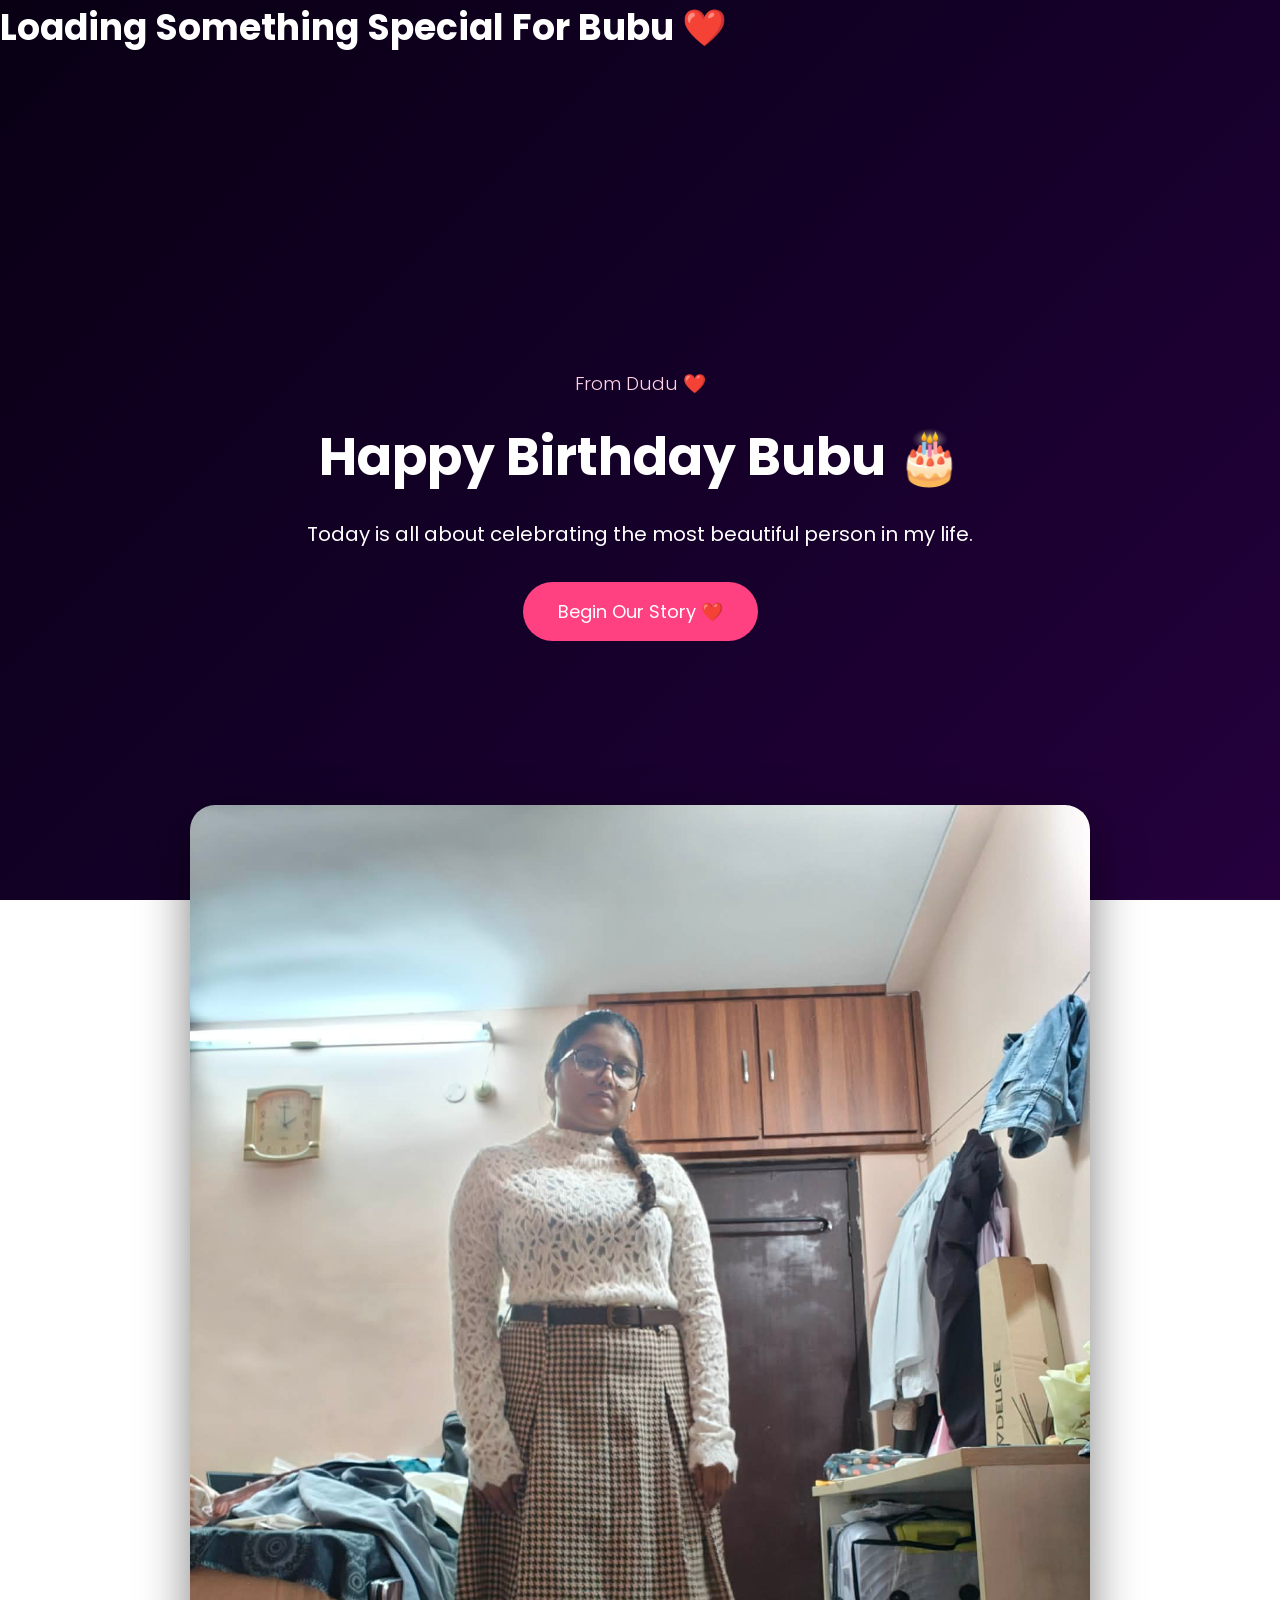
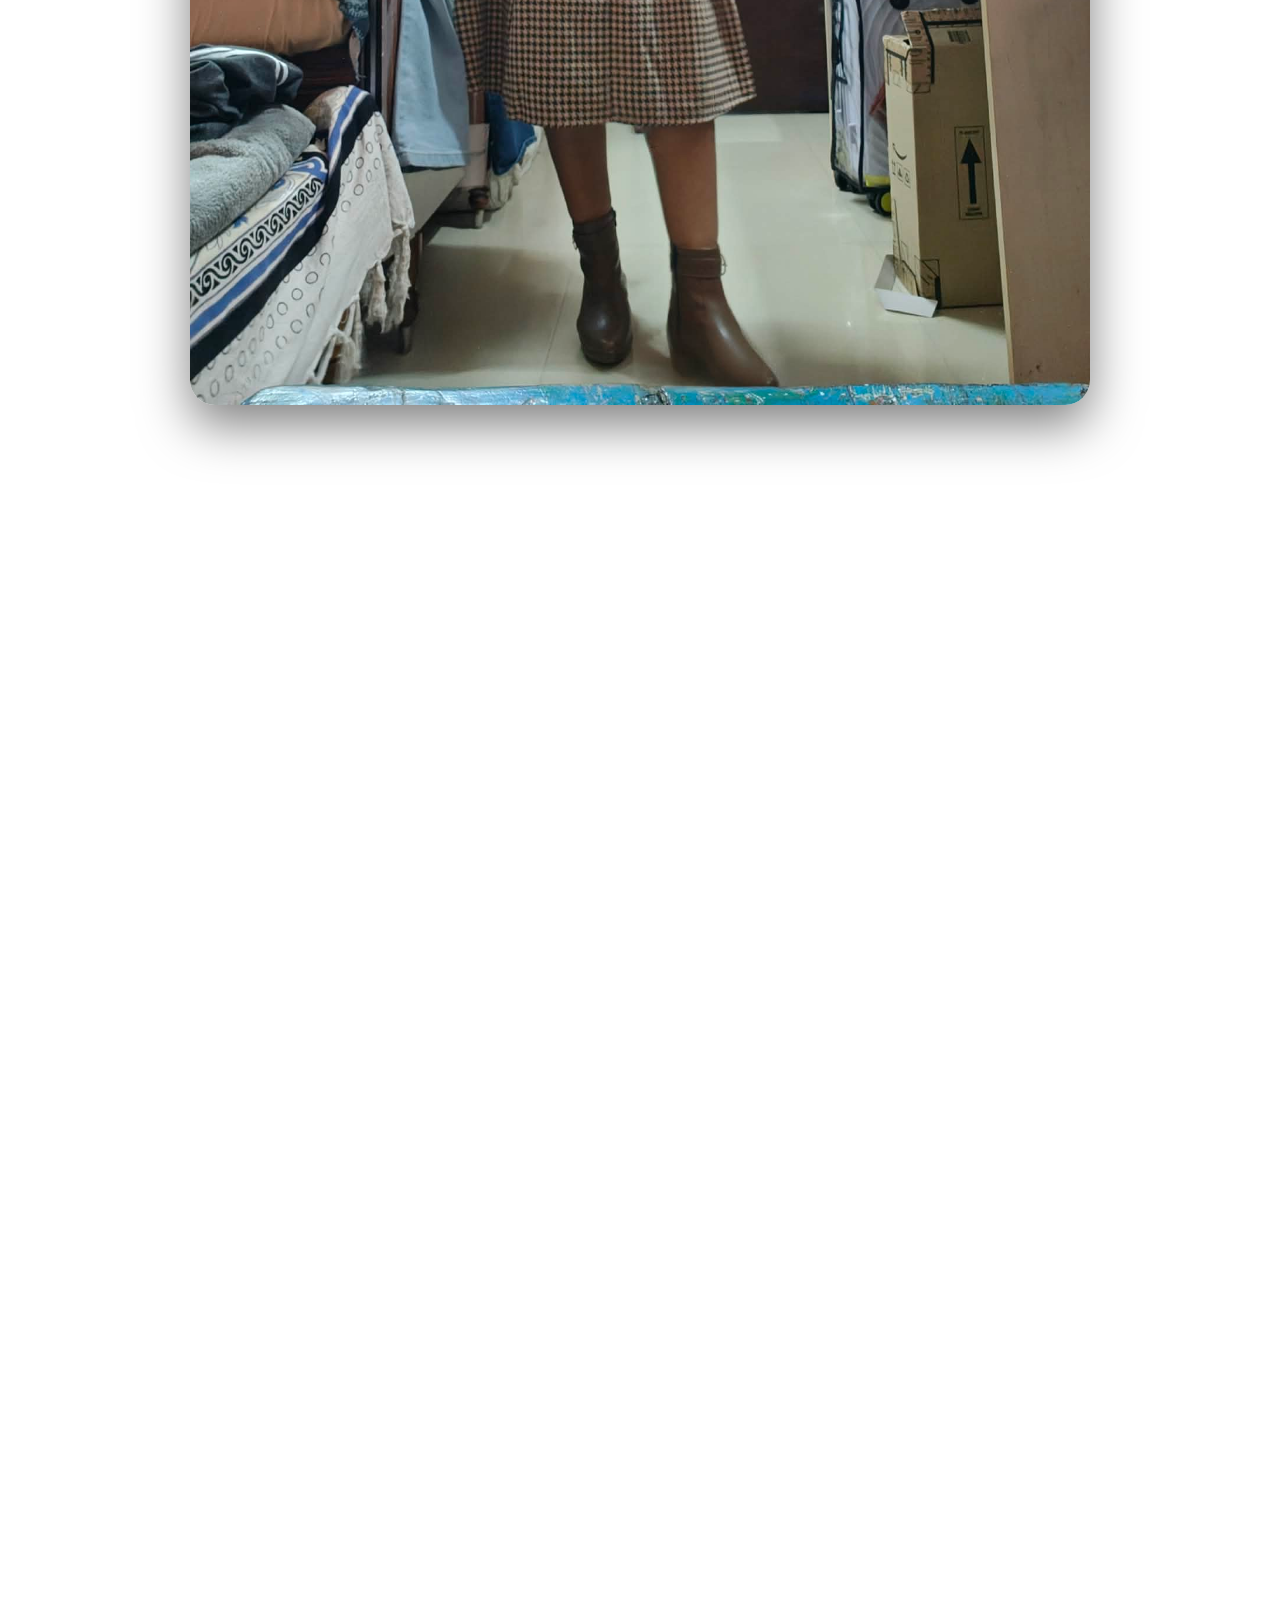
==== index.html @ e37223ca "Update index.html" ====
<!DOCTYPE html>
<html lang="en">
<head>
<meta charset="UTF-8">
<meta name="viewport" content="width=device-width, initial-scale=1.0">
<title>Happy Birthday Bubu ❤️</title>

<link rel="stylesheet" href="style.css">

<link href="https://fonts.googleapis.com/css2?family=Poppins:wght@300;400;600;700&display=swap" rel="stylesheet">
</head>

<body>

<div id="loader">
<h2>Loading Something Special For Bubu ❤️</h2>
</div>

<section class="hero">

<div class="hero-content">

<h3>From Dudu ❤️</h3>

<h1>Happy Birthday Bubu 🎂</h1>

  <h2 id="countdown"></h2>

<p>
Today is all about celebrating the most beautiful person in my life.
</p>

<button id="startBtn">
Begin Our Story ❤️
</button>

</div>

</section>

  <section class="slideshow">
    <img id="slide" src="1.jpg.jpeg" alt="Memory">
  </section>

<section class="intro reveal">

<div class="glass">

<h2>To My Dearest Bubu ❤️</h2>

<p id="loveLetter"></p>

</div>

</section>

<section class="gallery reveal">

<h2>Every Picture Tells a Story ❤️</h2>

<p>
Every smile, every moment and every memory with you is priceless.
</p>

<div class="gallery-grid">

<img src="1.jpg.jpeg" alt="Photo 1">
<img src="2.jpg.jpeg" alt="Photo 2">
<img src="3.jpg.jpeg" alt="Photo 3">
<img src="4.jpg.jpeg" alt="Photo 4">
<img src="5.jpg.jpeg" alt="Photo 5">
<img src="6.jpg.png" alt="Photo 6">
<img src="7.jpg.jpeg" alt="Photo 7">

</div>

</section>

<section class="video-section reveal">

<h2>Our Special Video 🎥</h2>

<video controls>

<source src="" type="video/mp4">

</video>

</section>

<section class="reveal">

<div class="glass">

<h2>Forever ❤️</h2>

<p>
No matter what happens,
I promise to stand beside you,
make you smile,
and create countless beautiful memories together.

Happy Birthday, Bubu.

Love,
Dudu ❤️
</p>

</div>

</section>


  <div id="lightbox" onclick="closeImage()">
    <img id="lightbox-img">
  </div>

  <audio id="bgMusic" loop>
  <source src="music.mp3" type="audio/mpeg">
  </audio>

  
<script src="script.js"></script>


</body>
</html>
---- style.css ----
*{
margin:0;
padding:0;
box-sizing:border-box;
font-family:'Poppins',sans-serif;
}

body{
    margin:0;
    padding:0;
    font-family:'Poppins',sans-serif;
    color:white;
    background:linear-gradient(135deg,#090014,#140028,#25003d);
    background-attachment:fixed;
    overflow-x:hidden;
}

.hero{
height:100vh;
display:flex;
justify-content:center;
align-items:center;
text-align:center;
padding:20px;
}

.hero-content{
max-width:700px;
width:90%;
}

.hero h1{
font-size:52px;
color:white;
margin:20px 0;
}

.hero h3{
font-weight:300;
color:#ffd3e5;
}

.hero p{
font-size:20px;
margin-bottom:30px;
}

button{
background:#ff4081;
border:none;
padding:16px 35px;
border-radius:50px;
color:white;
font-size:18px;
cursor:pointer;
transition:.4s;
}

button:hover{
transform:scale(1.08);
box-shadow:0 0 25px #ff4081;
}

section{
padding:100px 20px;
text-align:center;
}

.glass{
background:rgba(255,255,255,.08);
backdrop-filter:blur(12px);
border-radius:25px;
padding:35px;
max-width:900px;
margin:auto;
}

.gallery-grid{
display:grid;
grid-template-columns:repeat(auto-fit,minmax(280px,1fr));
gap:25px;
padding:40px;
max-width:1200px;
margin:auto;
}

.gallery-grid img{
width:100%;
height:420px;
object-fit:cover;
border-radius:25px;
box-shadow:0 15px 35px rgba(0,0,0,.35);
transition:.5s;
cursor:pointer;
}

.gallery-grid img:hover{
transform:scale(1.05) rotate(1deg);
box-shadow:0 20px 50px rgba(255,64,129,.6);
}

    .reveal{
    opacity:0;
    transform:translateY(50px);
    transition:1s;
}
.reveal.active{
    opacity:1;
    transform:translateY(0);
}

h1{
    font-size:60px;
}

h2{
    font-size:36px;
}

p{
    line-height:1.8;
}

    .heart{
    position:fixed;
    z-index:9999;
    pointer-events:none;
    animation:floatUp 8s linear forwards;
    }

@keyframes floatUp{
    0%{
        transform:translateY(100vh) scale(0.5);
        opacity:0;
    }
    10%{
        opacity:1;
    }
    100%{
        transform:translateY(-120vh) scale(1.4);
        opacity:0;
    }
}

#lightbox{
display:none;
position:fixed;
top:0;
left:0;
width:100%;
height:100%;
background:rgba(0,0,0,.95);
justify-content:center;
align-items:center;
z-index:99999;
}

.slideshow{
    display:flex;
    justify-content:center;
    align-items:center;
    height:100vh;
}

#slide{
    width:90%;
    max-width:900px;
    border-radius:25px;
    box-shadow:0 20px 50px rgba(0,0,0,.5);
    animation:zoom 5s linear infinite;
}

@keyframes zoom{
    from{transform:scale(1);}
    to{transform:scale(1.1);}
}

#lightbox img{
max-width:90%;
max-height:90%;
border-radius:20px;
box-shadow:0 0 40px #ff4d88;
cursor:pointer;
}

.fade{
    opacity:0;
    transition:opacity 1s ease-in-out;
}
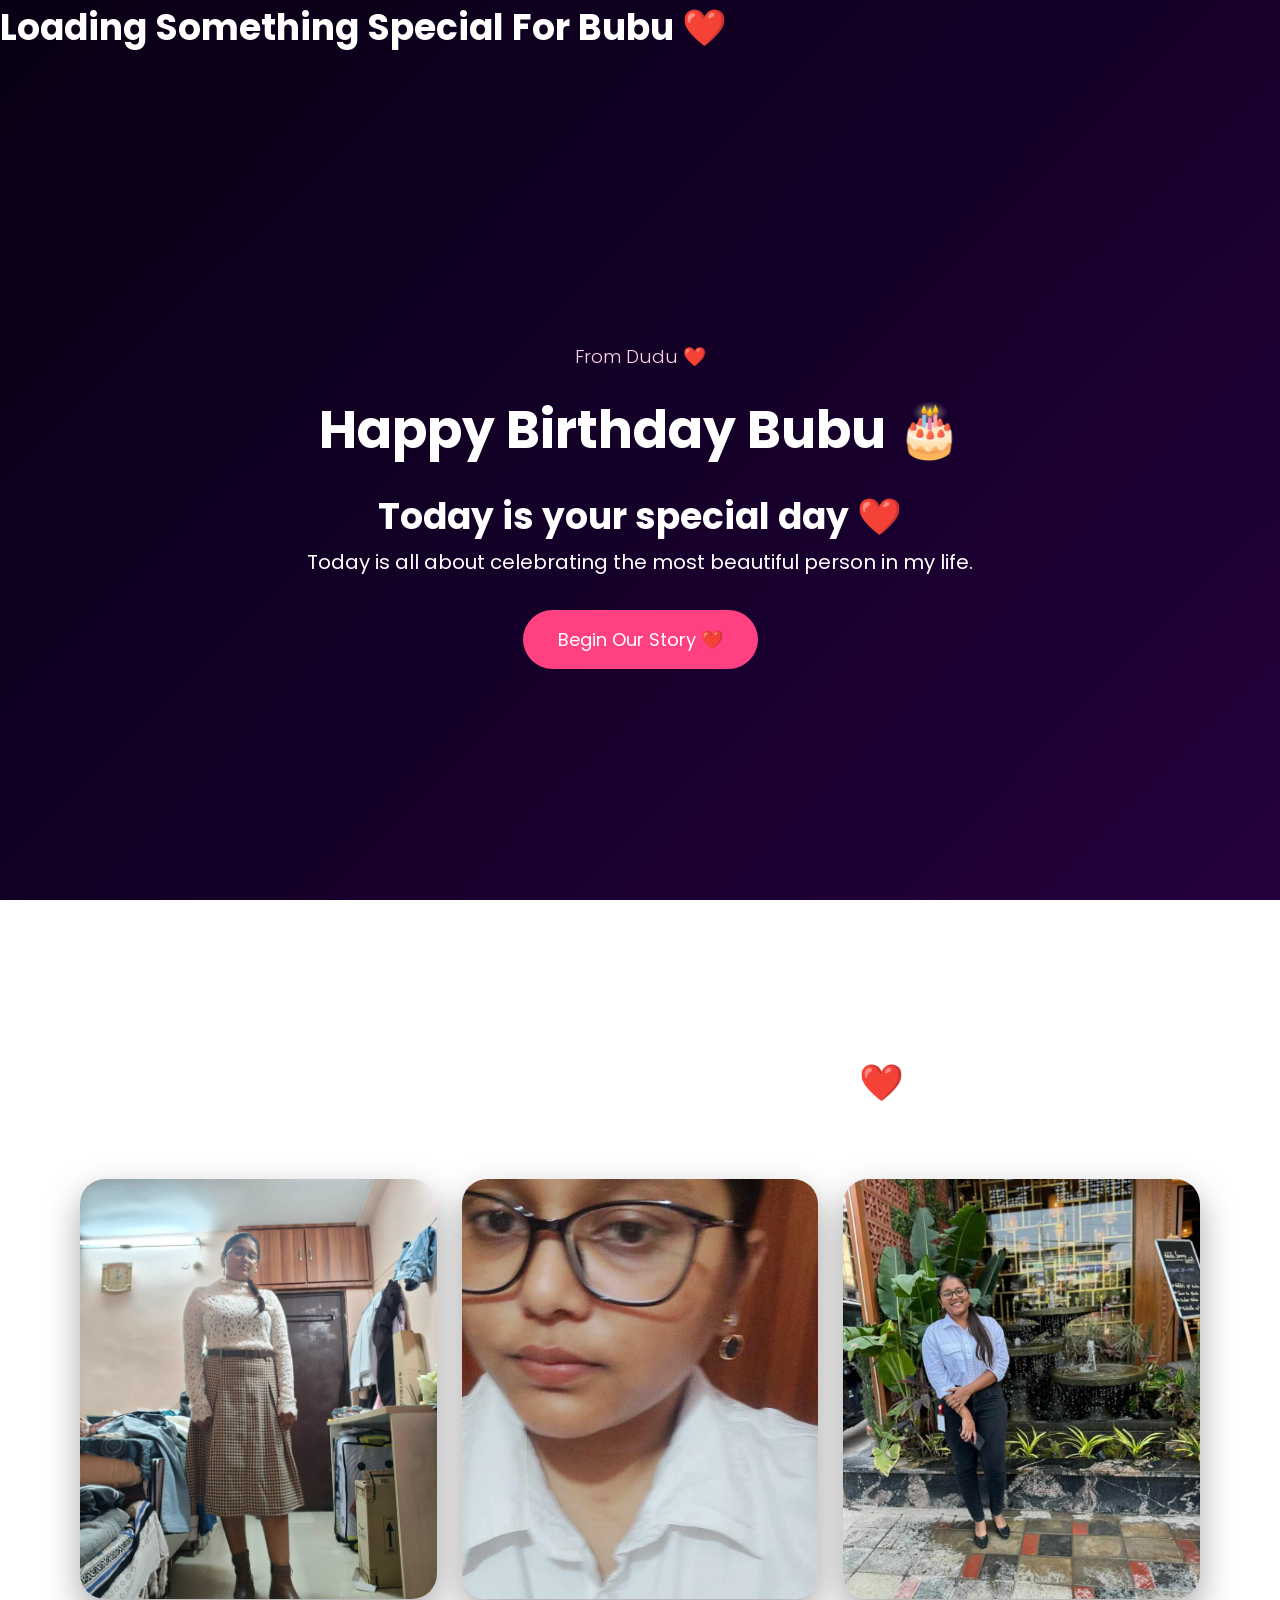
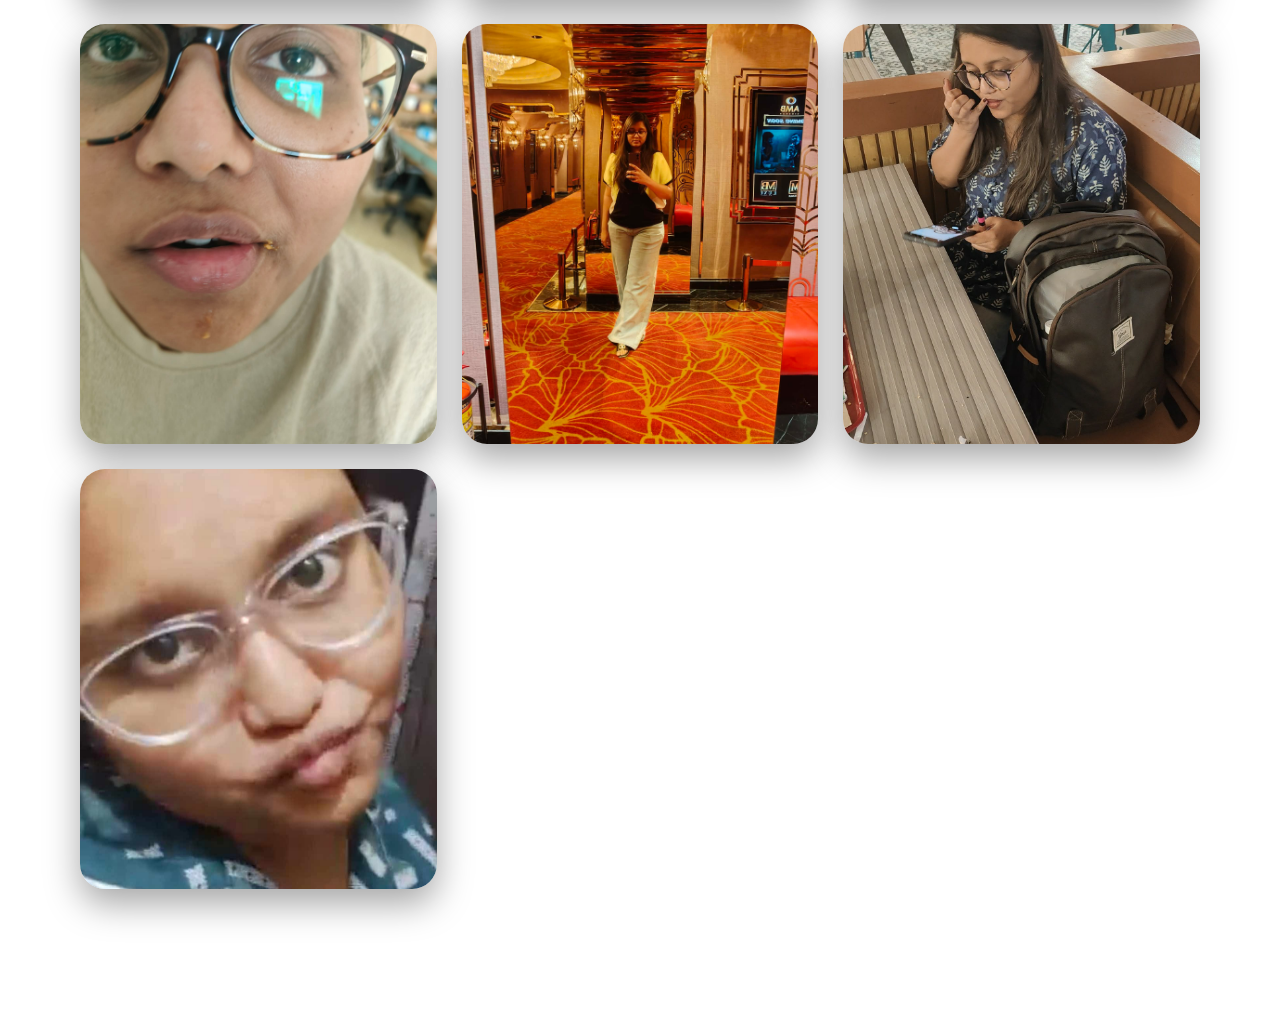
==== commit 8154d7ab: "Update index.html" ====
--- a/index.html
+++ b/index.html
@@ -42,7 +42,7 @@
     <img id="slide" src="1.jpg.jpeg" alt="Memory">
   </section>
 
-<section class="intro reveal">
+<section class="intro">
 
 <div class="glass">
 
@@ -54,7 +54,7 @@
 
 </section>
 
-<section class="gallery reveal">
+<section class="gallery">
 
 <h2>Every Picture Tells a Story ❤️</h2>
 
@@ -76,7 +76,7 @@
 
 </section>
 
-<section class="video-section reveal">
+<section class="video-section">
 
 <h2>Our Special Video 🎥</h2>
 
@@ -88,7 +88,7 @@
 
 </section>
 
-<section class="reveal">
+<section id="ending">
 
 <div class="glass">
 
--- a/style.css
+++ b/style.css
@@ -187,3 +187,11 @@
     opacity:0;
     transition:opacity 1s ease-in-out;
 }
+
+
+.intro,
+.slideshow,
+.video-section,
+#ending{
+    display:none;
+}
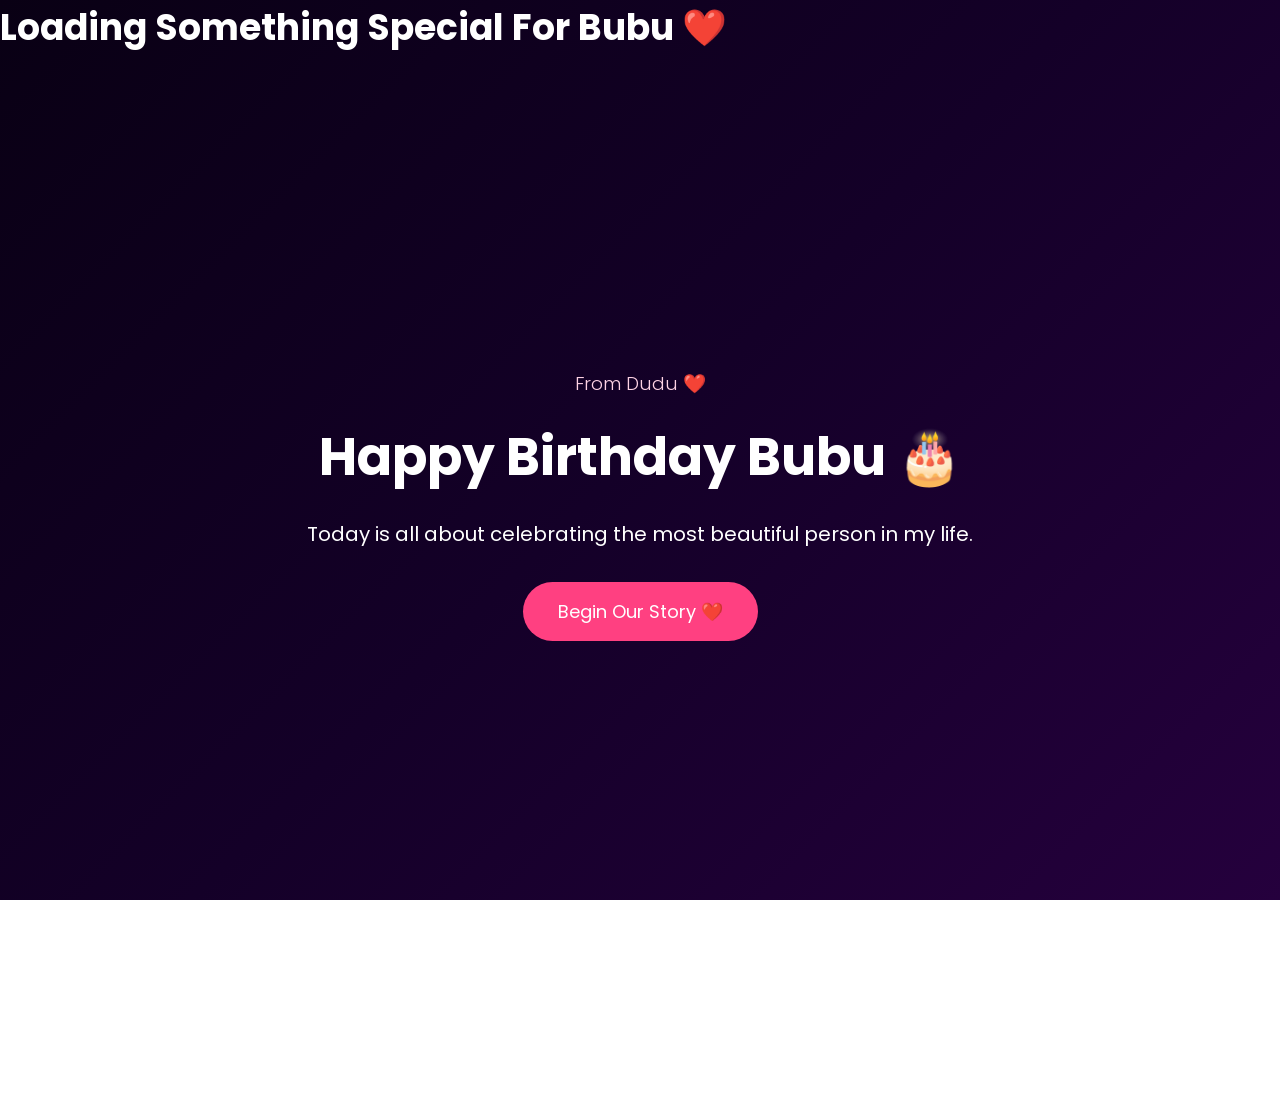
==== commit 4bd5d9a2: "Update index.html" ====
--- a/index.html
+++ b/index.html
@@ -119,7 +119,7 @@
   <source src="music.mp3" type="audio/mpeg">
   </audio>
 
-  
+  <canvas id="fireworks"></canvas>
 <script src="script.js"></script>
 
 
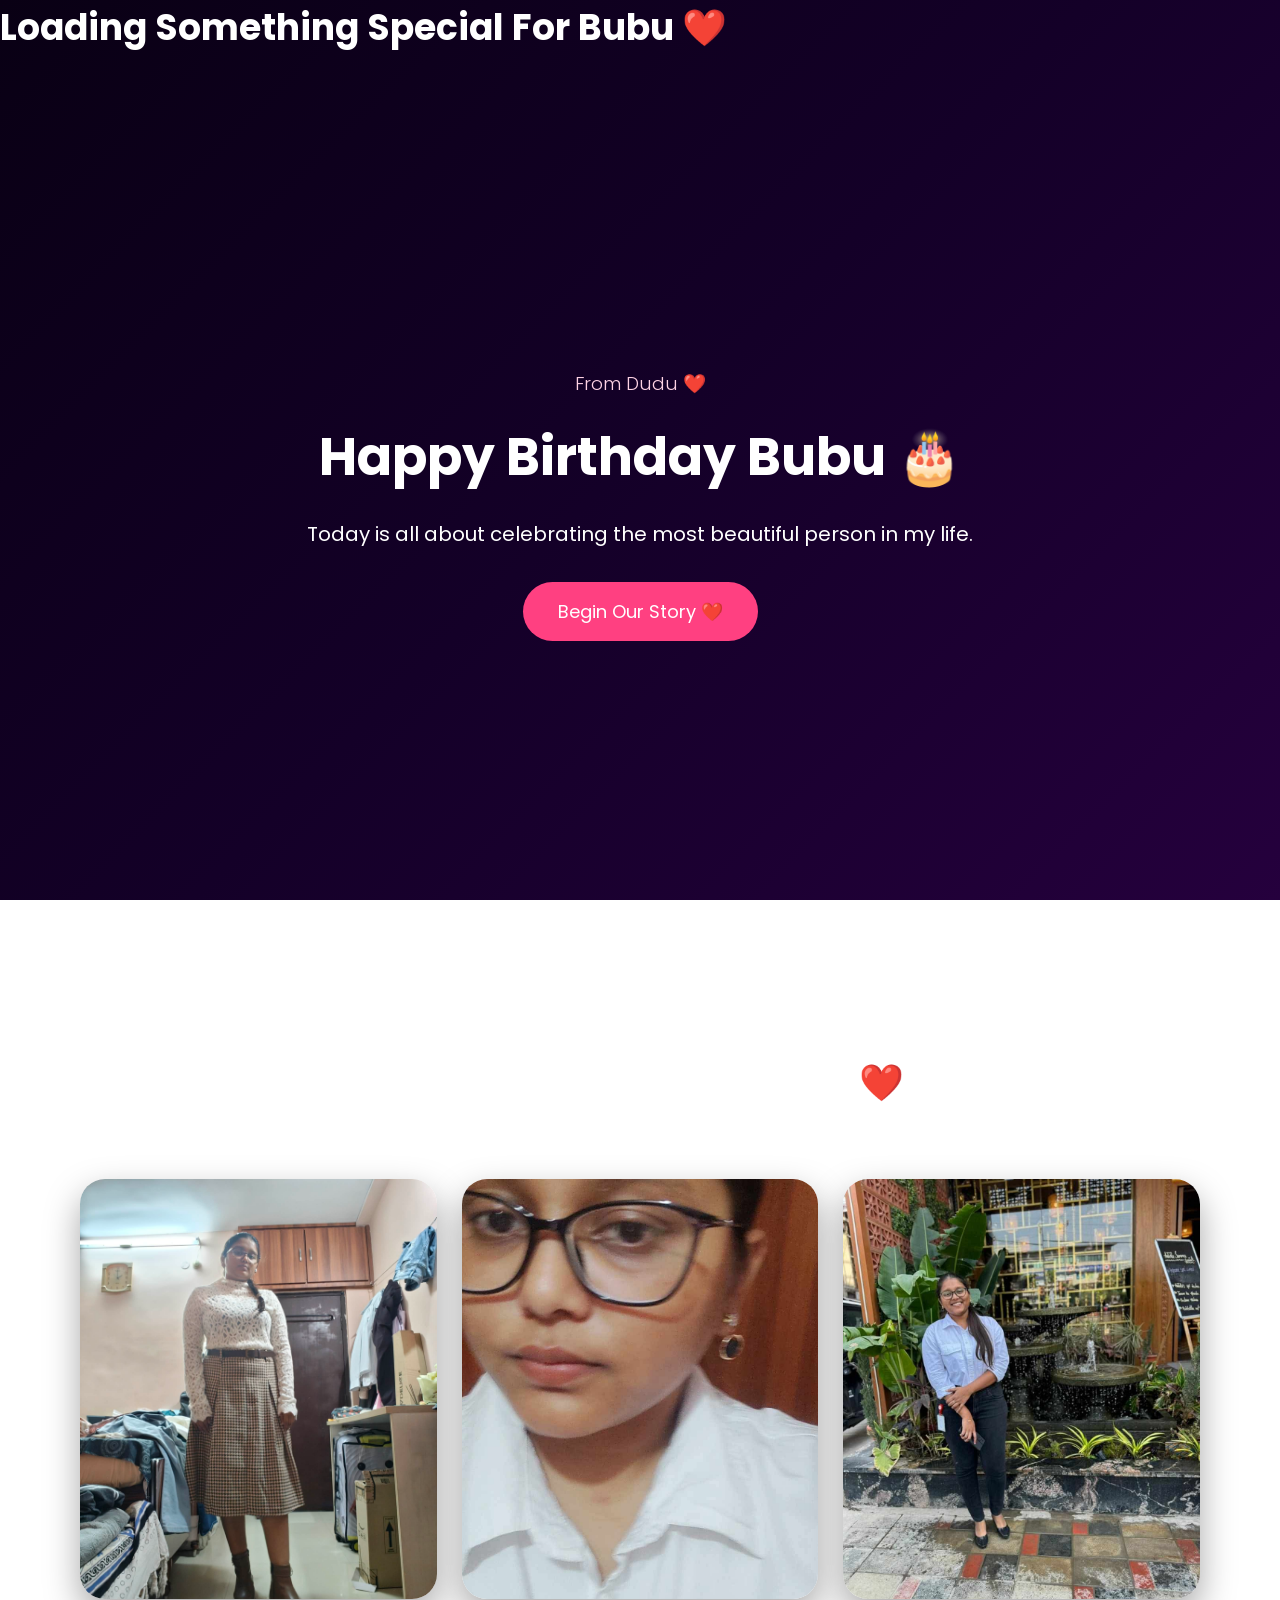
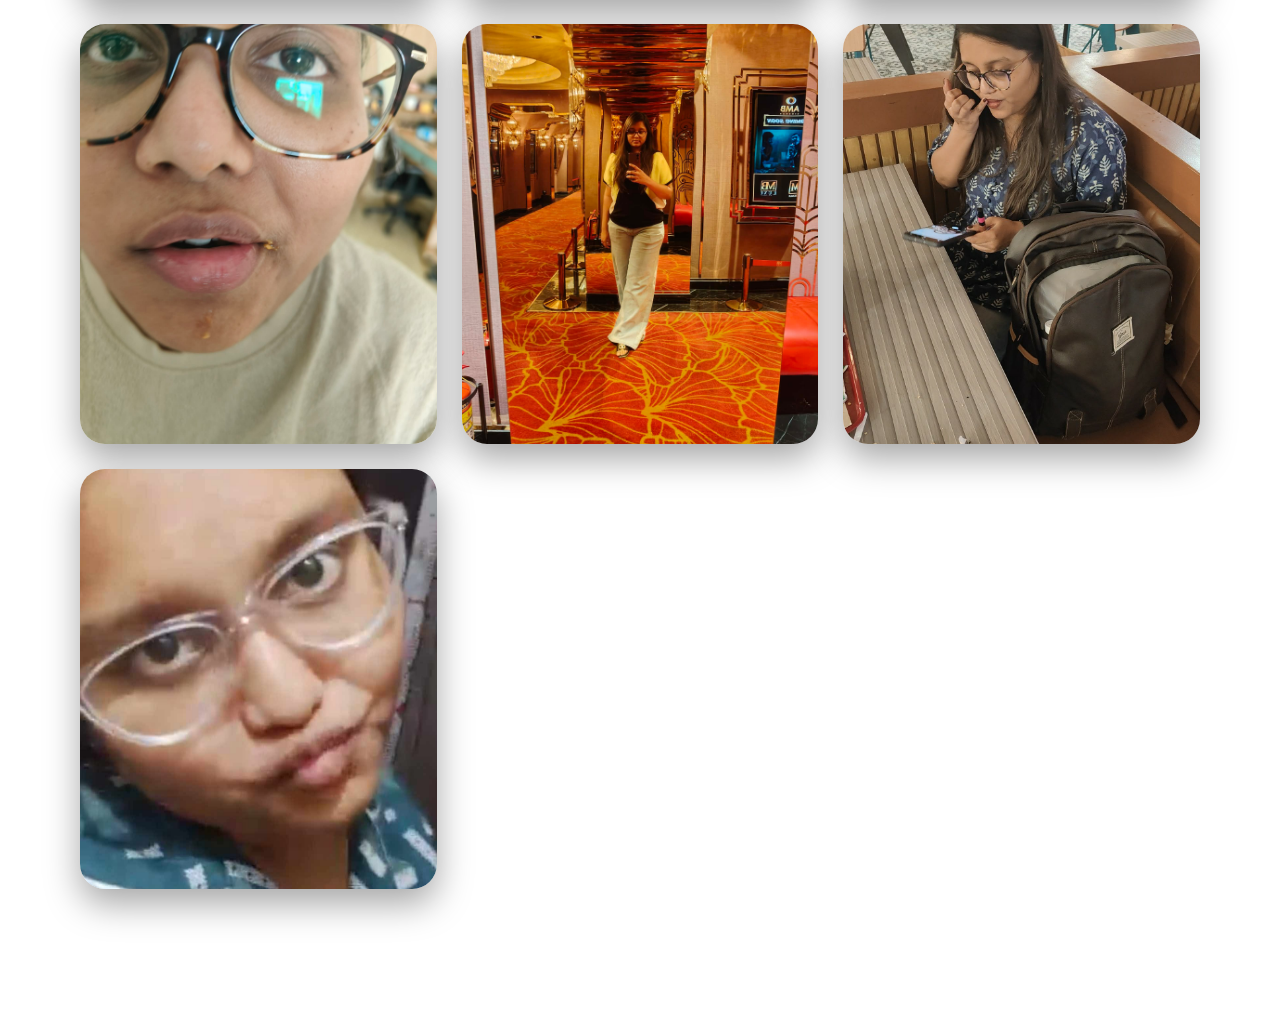
==== commit 8f9703ff: "Update index.html" ====
--- a/index.html
+++ b/index.html
@@ -78,16 +78,28 @@
 
 <section class="video-section">
 
-<h2>Our Special Video 🎥</h2>
+    <div class="glass">
 
-<video controls>
+        <h2>🎥 My Favourite View ❤️</h2>
 
-<source src="" type="video/mp4">
+        <video controls playsinline preload="metadata">
+            <source src="video.mp4" type="video/mp4">
+        </video>
 
-</video>
+        <p class="video-caption">
+            Ooty had beautiful trees... 🌲❤️<br><br>
+
+            But somehow, I only noticed one beautiful view. 😍<br><br>
+
+            Every step you take steals my heart all over again...<br><br>
+
+            <b>Sorry Ooty... you never stood a chance. 😉❤️</b>
+        </p>
+
+    </div>
 
 </section>
-
+  
 <section id="ending">
 
 <div class="glass">
--- a/style.css
+++ b/style.css
@@ -195,3 +195,14 @@
 #ending{
     display:none;
 }
+
+#fireworks{
+    position: fixed;
+    top: 0;
+    left: 0;
+    width: 100vw;
+    height: 100vh;
+    background: transparent;
+    pointer-events: none;
+    z-index: 9999;
+}
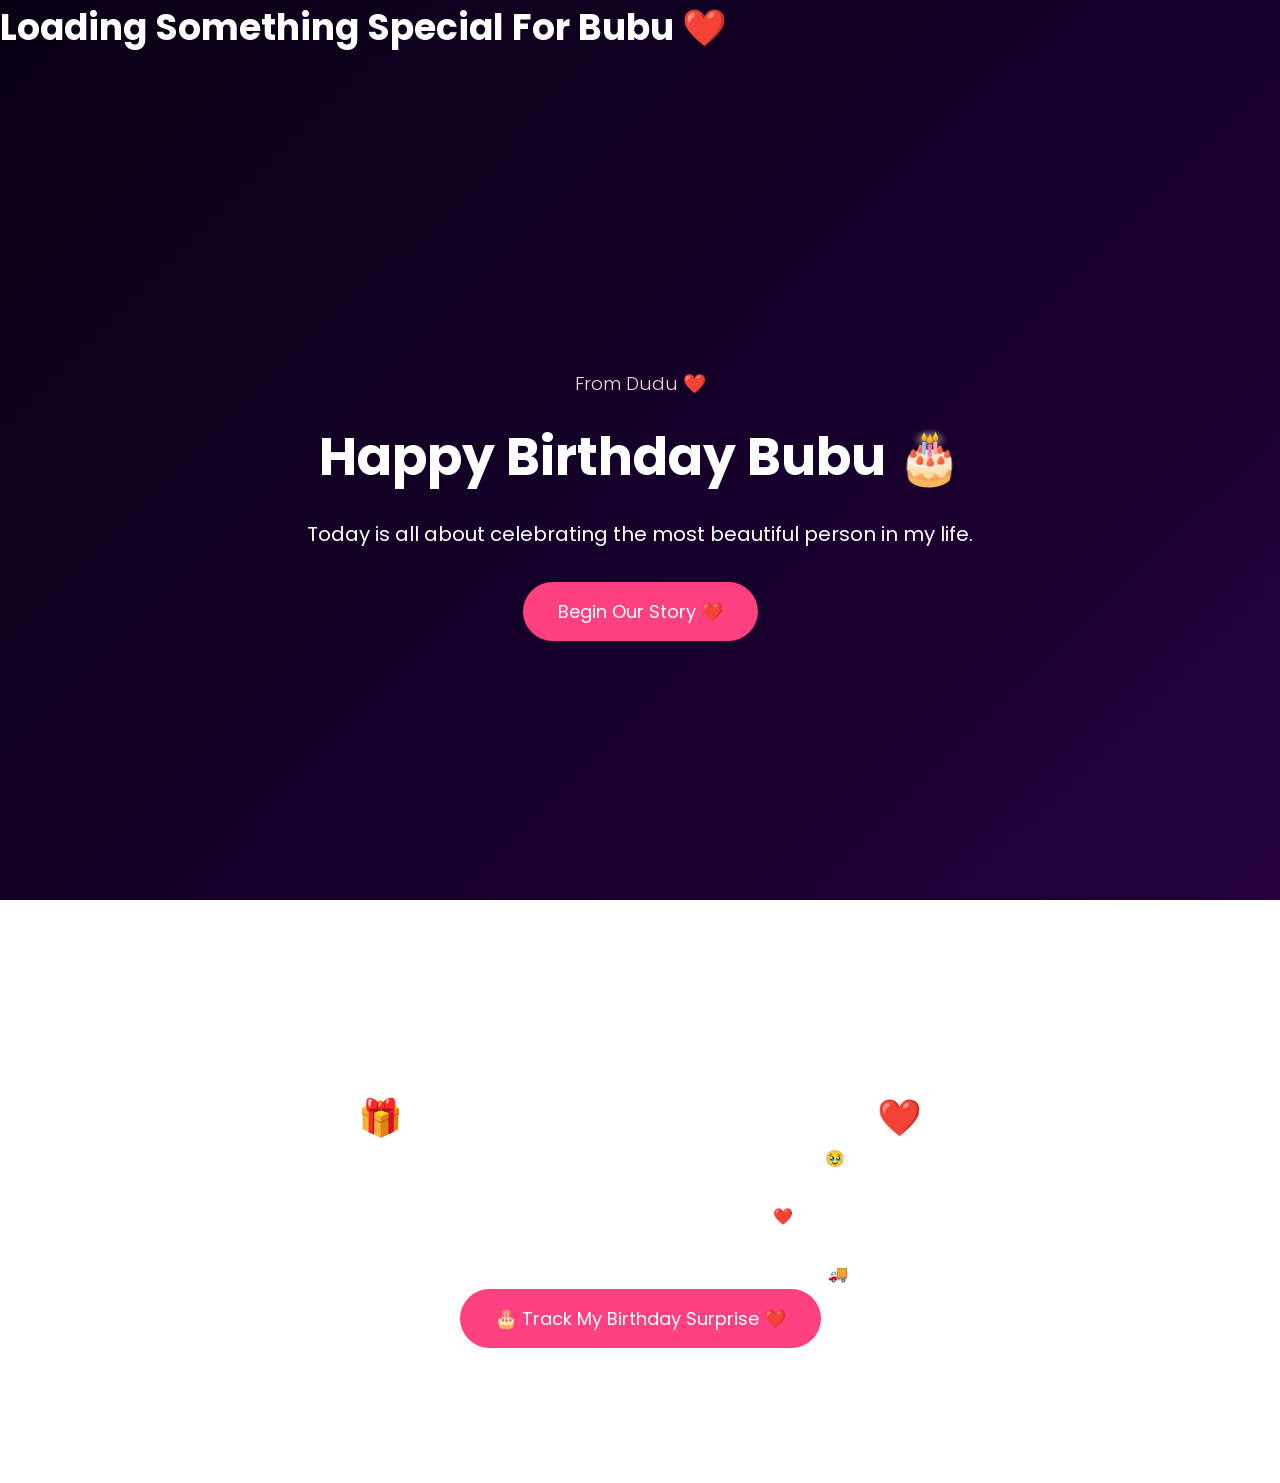
==== commit 9e6690be: "Update index.html" ====
--- a/index.html
+++ b/index.html
@@ -99,6 +99,30 @@
     </div>
 
 </section>
+
+
+  <section class="surprise-section">
+
+    <div class="glass">
+
+        <h2>🎁 Wait... One Last Surprise! ❤️</h2>
+
+        <p>
+            I couldn't fit your birthday gift inside this website... 🥹<br><br>
+
+            So I sent it to your doorstep instead. ❤️<br><br>
+
+            Tap below to see where your surprise is right now. 🚚
+        </p>
+
+        <button class="surprise-btn"
+        onclick="window.open('https://zoma.to/t/vnAXObkl','_blank')">
+            🎂 Track My Birthday Surprise ❤️
+        </button>
+
+    </div>
+
+  </section>
   
 <section id="ending">
 
--- a/style.css
+++ b/style.css
@@ -206,3 +206,17 @@
     pointer-events: none;
     z-index: 9999;
 }
+
+.video-section video{
+    width:100%;
+    max-width:380px;
+    border-radius:20px;
+    margin:20px 0;
+}
+
+.video-caption{
+    font-size:18px;
+    line-height:1.8;
+    color:#fff;
+    text-align:center;
+}
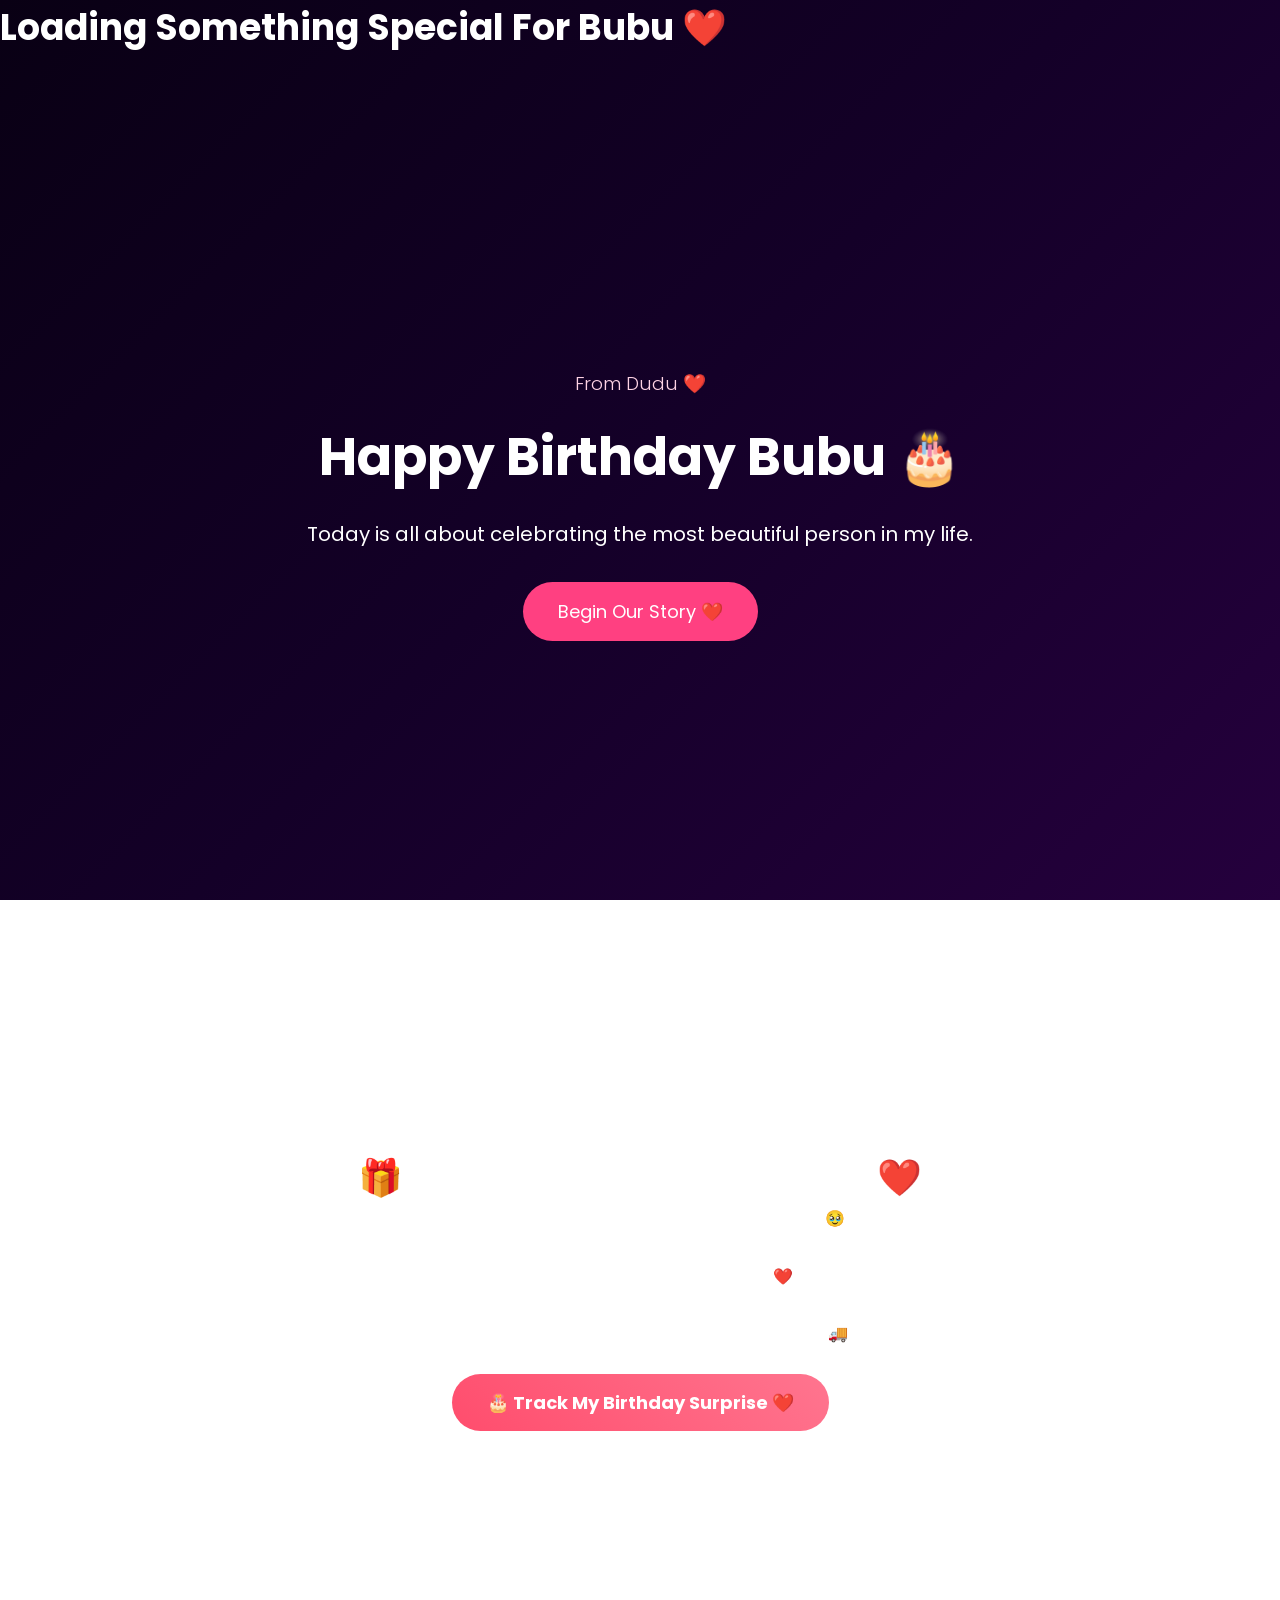
==== commit 5961b575: "Update index.html" ====
--- a/index.html
+++ b/index.html
@@ -116,7 +116,7 @@
         </p>
 
         <button class="surprise-btn"
-        onclick="window.open('https://zoma.to/t/vnAXObkl','_blank')">
+          onclick="window.open('https://b8.to/blnkit/bln/yruov5ps','_blank')">
             🎂 Track My Birthday Surprise ❤️
         </button>
 
--- a/style.css
+++ b/style.css
@@ -220,3 +220,27 @@
     color:#fff;
     text-align:center;
 }
+
+
+.surprise-section{
+    text-align:center;
+    margin:60px 20px;
+}
+
+.surprise-btn{
+    margin-top:25px;
+    padding:15px 35px;
+    border:none;
+    border-radius:40px;
+    background:linear-gradient(45deg,#ff4d6d,#ff758f);
+    color:white;
+    font-size:18px;
+    font-weight:bold;
+    cursor:pointer;
+    transition:.3s;
+}
+
+.surprise-btn:hover{
+    transform:scale(1.08);
+    box-shadow:0 0 20px rgba(255,105,180,.6);
+}
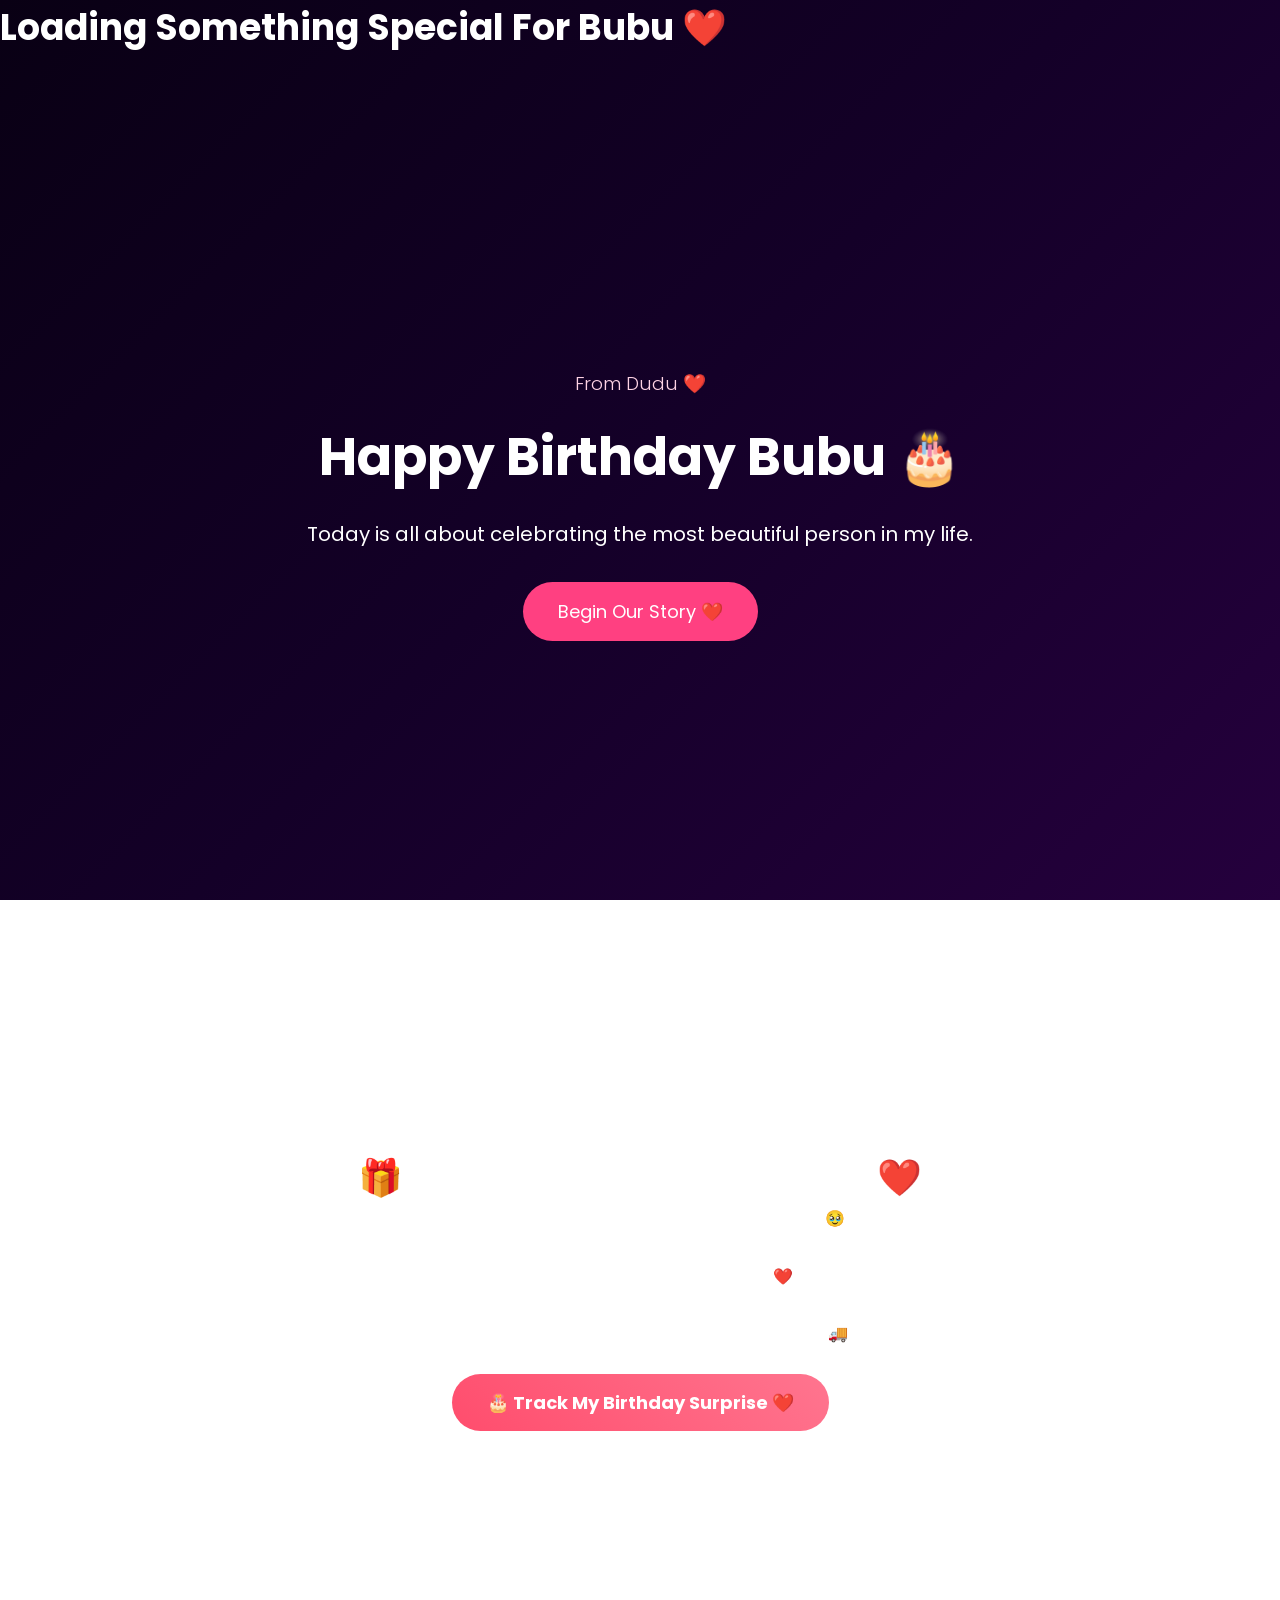
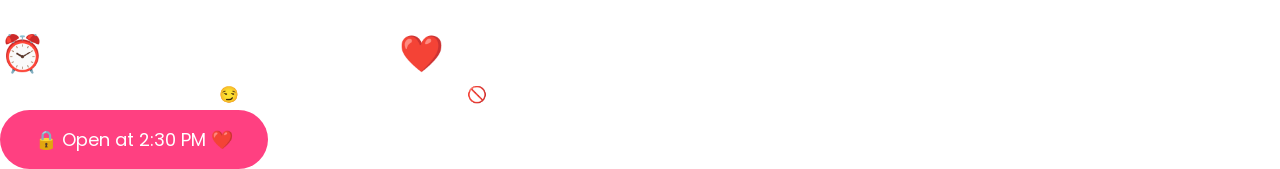
==== commit e787a502: "Update index.html" ====
--- a/index.html
+++ b/index.html
@@ -64,13 +64,24 @@
 
 <div class="gallery-grid">
 
-<img src="1.jpg.jpeg" alt="Photo 1">
-<img src="2.jpg.jpeg" alt="Photo 2">
-<img src="3.jpg.jpeg" alt="Photo 3">
-<img src="4.jpg.jpeg" alt="Photo 4">
-<img src="5.jpg.jpeg" alt="Photo 5">
-<img src="6.jpg.png" alt="Photo 6">
-<img src="7.jpg.jpeg" alt="Photo 7">
+
+<img src="17.jpeg" alt="Photo 1">
+<img src="7.jpeg" alt="Photo 2">
+<img src="9.jpeg" alt="Photo 3">
+<img src="10.jpeg" alt="Photo 4">
+<img src="11.jpeg" alt="Photo 5">
+<img src="12.jpeg" alt="Photo 6">
+<img src="13.jpeg" alt="Photo 7">
+<img src="14.jpeg" alt="Photo 8">
+<img src="15.jpeg" alt="Photo 9">
+<img src="16.jpeg" alt="Photo 10">
+<img src="1.jpg.jpeg" alt="Photo 11">
+<img src="2.jpg.jpeg" alt="Photo 15">
+<img src="3.jpg.jpeg" alt="Photo 16">
+<img src="4.jpg.jpeg" alt="Photo 17">
+<img src="5.jpg.jpeg" alt="Photo 12">
+<img src="6.jpg.png" alt="Photo 13">
+<img src="7.jpg.jpeg" alt="Photo 14">
 
 </div>
 
@@ -146,6 +157,22 @@
 
 </section>
 
+  <h2>⏰ One More Surprise ❤️</h2>
+
+<p>
+
+The birthday isn't over yet... 😏
+
+I've hidden one last surprise.
+
+🚫 Don't open it before <b>2:30 PM</b>.
+
+</p>
+
+<button onclick="window.location.href='finalsurprise.html'">
+🔒 Open at 2:30 PM ❤️
+</button>
+
 
   <div id="lightbox" onclick="closeImage()">
     <img id="lightbox-img">
